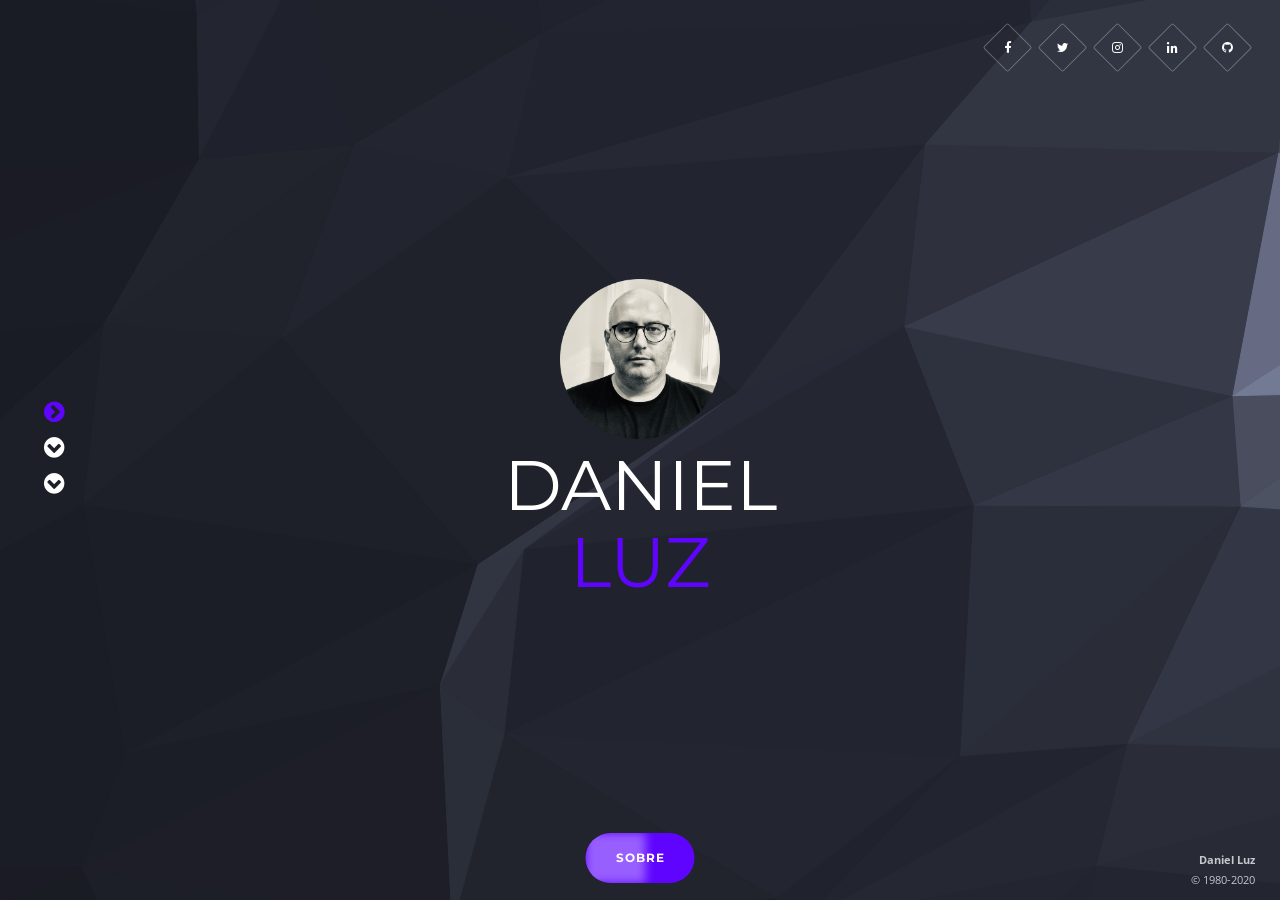
==== index.html @ 8f6e2f28 "initial commit" ====
<!DOCTYPE html>

<!--
* MOON - Absolute Coming Soon Template
* Release Date: June 2017
* Last Update: June 2017
* Author: Madeon08
* Copyright (C) 2017 Madeon08
* This is a premium product available exclusively here : http://themeforest.net/user/Madeon08/portfolio
-->

<html lang="en-us" class="no-js">

	<head>

		<meta charset="utf-8">
        <title>Daniel Luz</title>
        <meta name="description" content="The description should optimally be between 150-160 characters.">
        <meta name="viewport" content="width=device-width, initial-scale=1.0">
        <meta name="author" content="Madeon08">

        <!-- ================= Favicon ================== -->
        <!-- Standard -->
        <link rel="shortcut icon" href="img/favicon.png">
        <!-- Retina iPad Touch Icon-->
        <link rel="apple-touch-icon" sizes="144x144" href="img/favicon-retina-ipad.png">
        <!-- Retina iPhone Touch Icon-->
        <link rel="apple-touch-icon" sizes="114x114" href="img/favicon-retina-iphone.png">
        <!-- Standard iPad Touch Icon--> 
        <link rel="apple-touch-icon" sizes="72x72" href="img/favicon-standard-ipad.png">
        <!-- Standard iPhone Touch Icon--> 
        <link rel="apple-touch-icon" sizes="57x57" href="img/favicon-standard-iphone.png">

        <!-- ============== Resources style ============== -->
        <link rel="stylesheet" href="css/style-electric.css" />

	</head>

	<body>

		<div id="container">
			<div id="output" class="back-fss"></div>
		</div>

		<span class="full-overlay on-canvas"></span>

		<!-- LOADING -->
		<div id="loading">
			<div class="loader">
				<div class="loader__row">
					<div class="loader__arrow up inner inner-6"></div>
					<div class="loader__arrow down inner inner-5"></div>
					<div class="loader__arrow up inner inner-4"></div>
				</div>
				<div class="loader__row">
					<div class="loader__arrow down inner inner-1"></div>
					<div class="loader__arrow up inner inner-2"></div>
					<div class="loader__arrow down inner inner-3"></div>
				</div>
			</div>
			<span>DANIEL LUZ</span>
		</div>

		<!-- START - FULLPAGE -->
		<div id="fullpage">

		    <!-- HOME SECTION -->
		    <div class="section active" id="section0">

		    	<div class="inside-section">

					<div class="inside-content">

						<img src="img/foto.png" class="brand-logo" alt="Foto" />

						<h1 class="cd-headline zoom">
							<span class="cd-words-wrapper">

								<b class="is-visible">
									Daniel<br><span class="highlight">Luz</span>
								</b>

								<b>Desenvolvedor<br/>
									<span class="highlight">Java</span> Full Steck
								</b>

								<b>Design Gráfico <br/>
									<span class="highlight">UX/UI Design</span> 
								</b>

							</span>
						</h1>

						<div class="text">

							<!--  <h2 class="home-h2">New website coming on 1st of June</h2> -->

						</div>

	        		</div>
				</div>

				<a class="ibtn light-btn blink" href="#2">Sobre</a>

		    </div>

		    <!-- ABOUT SECTION -->
		    <div class="section" id="section1">

		        <div class="inside-section">

					<div class="inside-content double-col container">

						<div class="row">

							<div class="col-xs-12 col-md-6 col-lg-5 with-border">

								<h2><span class="number">.sobre</h2>

								<div class="text">

				        			<p class="subtitle">
				        				Sou Desenvolvedor, apaixonado por tecnologia e inovação, também sou designer gráfico e web a mais de 20 anos, atualmente estudo as mais novas tecnologias de desenvolvimento e trabalho em diversos projetos web, utilizando ferramentas e linguagens do mercado, como Java, Spring Boot, Angular, NodeJS, Typescript entre outras...

				        				<br><br>

				        				<!-- <strong>Separated they live in Bookmarksgrove</strong> right at the coast of the Semantics, a large language ocean. -->
				        			</p>

			        			</div>
			        		</div>

			        		<div class="col-xs-12 col-md-6 col-md-push-0 col-lg-6 col-lg-push-1">

								<h2><span class="number">.habilidades</h2>

								<div class="text">

			        				<ul>
										<li><i class="fa fa-check"></i> Desenvolvedor Java Full Steck</li>
										<li><i class="fa fa-check"></i> UX/UI Design</li>
										<li><i class="fa fa-check"></i> Designer Gráfico</li>
									</ul>

			        				
				    			</div>
							</div>
							
				    	</div>
	    			</div>
        		</div>	

        		<a class="ibtn light-btn hidden-xs hidden-sm" href="#3">Contato</a>

			</div>

		    <!-- CONTACT SECTION -->
		    <div class="section" id="section2">

		    	<div class="inside-section">

					<div class="inside-content container">

						<h2><span class="number">.contato</h2>

						<div class="text">

		        			<!-- START - Contact Form -->
			            	<form id="contact-form" name="contact-form" method="POST" data-name="Contact Form">

			                    <div class="row">

			                    	<!-- ! Anti-spam field ! Invisible for users, the major part of bots will write something in this field, then, they will be blocked and no spam in your inbox will come.  -->
			                        <div class="col-xs-12 col-sm-12 col-lg-12 display-none">
			                            <div class="form-group">
			                                <input type="text" id="checking" class="form form-control" placeholder="Deixe este campo vazio" onfocus="this.placeholder = ''" onblur="this.placeholder = 'Deixe este campo vazio'" name="checking" data-name="Checking">
			                            </div>
			                        </div>

			                        <!-- Full name -->
			                        <div class="col-xs-12 col-sm-12 col-lg-12">
			                            <div class="form-group">
			                            	<i class="fa fa-user icon-fields"></i>
			                                <input type="text" id="name" class="form form-control" placeholder="Nome*" onfocus="this.placeholder = ''" onblur="this.placeholder = 'Nome*'" name="name" data-name="Name" required>
			                            </div>
			                        </div>

			                        <!-- E-mail -->
			                        <div class="col-xs-12 col-sm-12 col-lg-12">
			                            <div class="form-group">
			                            	<i class="fa fa-envelope icon-fields"></i>
			                                <input type="email" id="email" class="form form-control" placeholder="Email*" onfocus="this.placeholder = ''" onblur="this.placeholder = 'Email*'" name="email-address" data-name="Email Address" required>
			                            </div>
									</div>
									
									 <!-- Phone -->
									 <div class="col-xs-12 col-sm-12 col-lg-12">
			                            <div class="form-group">
			                            	<i class="fa fa-phone icon-fields"></i>
			                                <input type="tel" id="phone" class="form form-control" placeholder="Telefone*" onfocus="this.placeholder = ''" onblur="this.placeholder = 'Telefone*'" name="phone" data-name="Telefone" required>
			                            </div>
			                        </div>

			                        <!-- Company -->
			                        <div class="col-xs-12 col-sm-12 col-lg-12">
			                            <div class="form-group form-group-select">
			                            	<i class="fa fa-commenting icon-fields"></i>
			                            	<select id="reason" class="form form-control no-selection" name="reason" data-name="reason" onchange="selectedfield()">
			                            	  <option value="placeholder" disabled selected>Assunto...*</option>
											  <option value="Enterprise Sales">Trabalho</option>
											  <option value="Customer Support and Billing">Recrutamento</option>
											  <option value="Recruiting">Informações</option>
											</select>
			                            </div>
			                        </div>

			                        <!-- Message -->
			                        <div class="col-xs-12 col-sm-12 col-lg-12">
			                            <div class="form-group">
			                            	<i class="fa fa-pencil icon-fields"></i>
			                                <textarea id="text-area" class="form textarea form-control" placeholder="Escreva aqui sua mensagem * ..." onfocus="this.placeholder = ''" onblur="this.placeholder = 'Escreva aqui sua mensagem * ...'" name="message" data-name="Text Area" required></textarea>
			                            </div>
			                            <span class="sub-text">* preenchimento obrigatório</span>
			                        </div>

			                        
			                    </div>

			                    <!-- Form submission -->
			                    <button type="submit" id="valid-form" class="btn btn-color">Enviar Mensagem</button>

			                </form>
			                <!-- END - Contact Form -->
		                </div>
	        		</div>
				</div>

				<a class="ibtn light-btn back-home hidden-xs hidden-sm" href="#1"><i class="fa fa-home"></i></a>
			</div>
		</div>
		<!-- END - FULLPAGE -->

		<!-- START - Answer for the contact form is displayed in the next div, do not remove it. -->       
        <div id="block-answer" class="">

            <div id="answer"></div>

        </div>
        <!-- END - Answer... -->

		<!-- Answer for the newsletter form is displayed in the next div, do not remove it. -->
		<div class="block-message">

			<div class="message">

				<p class="notify-valid"></p>

			</div>

		</div>

		<!-- Social Media -->
		<div class="social-nav">
			<ul>
				<li>
					<a href="https://www.facebook.com/danielsluz" target="_blank"><i class="fa fa-facebook"></i></a>
				</li>

				<li>
					<a href="https://twitter.com/danielsluz" target="_blank"><i class="fa fa-twitter"></i></a>
				</li>

				<li>
					<a href="https://www.instagram.com/danisluz/" target="_blank"><i class="fa fa-instagram"></i></a>
				</li>

				<li>
					<a href="https://www.linkedin.com/in/danisluz/" target="_blank"><i class="fa fa-linkedin"></i></a>
				</li>

				<li>
					<a href="https://github.com/danisluz" target="_blank"><i class="fa fa-github"></i></a>
				</li>
			</ul>
		</div>

		<div class="copyright">
			<p>
				<strong>Daniel Luz</strong><br>
				© 1980-2020
			</p>
		</div>

		<!-- * Libraries jQuery, Easing and Bootstrap - Be careful to not remove them * -->
		<script src="js/jquery.min.js"></script>
		<script src="js/jquery.easings.min.js"></script>
		<script src="js/bootstrap.min.js"></script>

		<!-- Fullpage plugin -->
		<script src="js/jquery.fullpage.js"></script>

	    <!-- Contact form plugin -->
	    <script src="js/contact-me.js"></script>

		<!-- Newsletter plugin -->
		<script src="js/notifyMe.js"></script>

		<!-- Flat Surface Shader colors -->
		<script>
		    var ambient_value = '#1F222E'; // ambient color
		    var diffuse_value = '#2B2D35'; // diffuse color
		</script> 

		<!-- Flat Surface Shader effect -->
		<script src="js/fss.js"></script> 
		<script src="js/custom-fss.js"></script>

		<!-- Text rotator plugin -->
		<script src="js/animated-headlines.js"></script>

		<!-- Main JS File -->
		<script src="js/main.js"></script>

	</body>
</html>
---- css/style-electric.css ----
/*
* MOON - Absolute Coming Soon Template
* Release Date: June 2017
* Last Update: June 2017
* Author: Madeon08
* Copyright (C) 2017 Madeon08
* This is a premium product available exclusively here : http://themeforest.net/user/Madeon08/portfolio
*/
/*  TABLE OF CONTENTS
    ---------------------------
    *. @Import (SASS) & Reset
    .. Loading
    .. Generic styles
    .. Text rotator
    .. Slideshow
    .. Fullpage core
    .. Navigation
    .. Newsletter
    .. Main content
    .. Contact form
    .. Accessories
    .. Variants
    .. Media Queries
*/
/* ------------------------------------- */
/* *. @Import (SASS) & Reset ........... */
/* ------------------------------------- */
/*
* MOON - Absolute Coming Soon Template
* Release Date: June 2017
* Last Update: June 2017
* Author: Madeon08
* Copyright (C) 2017 Madeon08
* This is a premium product available exclusively here : http://themeforest.net/user/Madeon08/portfolio
*/
/*
* MOON - Absolute Coming Soon Template
* Release Date: June 2017
* Last Update: June 2017
* Author: Madeon08
* Copyright (C) 2017 Madeon08
* This is a premium product available exclusively here : http://themeforest.net/user/Madeon08/portfolio
*/
/* custom CSS files */
@import url(font-awesome.min.css);
@import url(ionicons.min.css);
@import url(bootstrap.min.css);
@import url(animate.css);
@import url(jquery.fullpage.css);
@import url(vegas.css);
/* Google Fonts */
@import url("http://fonts.googleapis.com/css?family=Montserrat:400,700|Lora:400,400i,700,700i|Open+Sans:400,600,700");
/*
* http://meyerweb.com/eric/tools/css/reset/ 
* v2.0 | 20110126
* License: none (public domain)
*/
html,
body,
div,
span,
applet,
object,
iframe,
h1,
h2,
h3,
h4,
h5,
h6,
p,
blockquote,
pre,
a,
abbr,
acronym,
address,
big,
cite,
code,
del,
dfn,
em,
img,
ins,
kbd,
q,
s,
samp,
small,
strike,
strong,
sub,
sup,
tt,
var,
b,
u,
i,
center,
dl,
dt,
dd,
ol,
ul,
li,
fieldset,
form,
label,
legend,
table,
caption,
tbody,
tfoot,
thead,
tr,
th,
td,
article,
aside,
canvas,
details,
embed,
figure,
figcaption,
footer,
header,
hgroup,
menu,
nav,
output,
ruby,
section,
summary,
time,
mark,
audio,
video {
  font: inherit;
  font-size: 100%;
  margin: 0;
  padding: 0;
  vertical-align: baseline;
  border: 0; }

/* HTML5 display-role reset for older browsers */
article,
aside,
details,
figcaption,
figure,
footer,
header,
hgroup,
menu,
nav,
section,
main {
  display: block; }

body {
  line-height: 1; }

ol,
ul {
  list-style: none; }

blockquote,
q {
  quotes: none; }

blockquote:before,
blockquote:after,
q:before,
q:after {
  content: '';
  content: none; }

table {
  border-spacing: 0;
  border-collapse: collapse; }

/* ------------------------------------- */
/* Loading ............................. */
/* ------------------------------------- */
#loading {
  background-color: #191c27;
  position: fixed;
  top: 0;
  left: 0;
  z-index: 99999;
  display: flex;
  justify-content: center;
  align-items: center;
  height: 100vh;
  width: 100vw;
  margin: 0;
  transition: all 1.2s ease-in-out; }
  #loading.loaded {
    transform: scale(200);
    opacity: 0; }
  #loading .loader {
    display: flex;
    flex-direction: column;
    align-items: center; }
    #loading .loader .loader__row {
      display: flex; }
      #loading .loader .loader__row .loader__arrow {
        width: 0;
        height: 0;
        border-radius: 1px;
        margin: 6px;
        transform: rotate(45deg);
        border: 5px solid #5f05ff;
        animation: wink 0.5s infinite; }
        #loading .loader .loader__row .loader__arrow.inner-1 {
          animation-delay: -0.0833333333s; }
        #loading .loader .loader__row .loader__arrow.inner-2 {
          animation-delay: -0.1666666667s; }
        #loading .loader .loader__row .loader__arrow.inner-3 {
          animation-delay: -0.25s; }
        #loading .loader .loader__row .loader__arrow.inner-4 {
          animation-delay: -0.3333333333s; }
        #loading .loader .loader__row .loader__arrow.inner-5 {
          animation-delay: -0.4166666667s; }
        #loading .loader .loader__row .loader__arrow.inner-6 {
          animation-delay: -0.5s; }
  #loading span {
    position: absolute;
    top: calc(50% + 30px);
    width: 100%;
    text-align: center;
    left: 0;
    color: #FFFFFF;
    font-weight: 700;
    text-transform: none; }

@keyframes wink {
  0% {
    opacity: 0.1; }
  30% {
    opacity: 1; }
  100% {
    opacity: 0.1; } }

/* ------------------------------------- */
/* Generic styles ...................... */
/* ------------------------------------- */
html {
  font-size: 62.5%; }

body {
  font-family: "Open Sans", "Helvetica Neue", "Lucida Grande", Arial, Verdana, sans-serif;
  font-size: 1.4rem;
  font-weight: normal;
  font-weight: 400;
  font-style: normal;
  line-height: 1.8;
  position: absolute;
  height: 100%;
  letter-spacing: 0;
  color: #FFFFFF;
  background: #191c27;
  transition: all 0.6s ease;
  -webkit-font-smoothing: antialiased;
  -moz-osx-font-smoothing: grayscale; }

body,
html {
  overflow: hidden;
  width: 100%;
  margin: 0;
  padding: 0;
  -webkit-tap-highlight-color: transparent; }

a {
  cursor: pointer;
  text-decoration: none;
  color: #FFFFFF;
  transition: all 0.3s ease-in-out; }
  a:hover {
    text-decoration: none !important;
    color: #5400eb;
    outline: none !important; }
  a:active, a:focus {
    text-decoration: none !important;
    color: #FFFFFF;
    outline: none !important; }

button {
  cursor: pointer;
  transition: all 0.3s ease-in-out; }
  button:hover, button:active, button:focus {
    text-decoration: none !important;
    color: #FFFFFF;
    outline: none !important; }

strong,
b {
  font-weight: 700; }

em,
i {
  font-style: italic; }

p {
  font-size: 1.5rem;
  font-weight: 400;
  line-height: 1.8;
  margin: 0;
  color: #FFFFFF; }

img {
  transition: all 0.2s ease-in-out; }

h1,
h2,
h3,
h4,
h5,
h6 {
  font-family: Montserrat, "Helvetica Neue", "Lucida Grande", Arial, Verdana, sans-serif;
  font-weight: 400;
  line-height: 1;
  margin: 0 0 1.5rem 0;
  color: #FFFFFF; }
  h1 a,
  h2 a,
  h3 a,
  h4 a,
  h5 a,
  h6 a {
    text-decoration: none;
    color: inherit; }
  h1 small,
  h2 small,
  h3 small,
  h4 small,
  h5 small,
  h6 small {
    font-family: Lora, "Helvetica Neue", "Lucida Grande", Arial, Verdana, sans-serif;
    font-size: 1.6rem;
    font-style: italic;
    display: block;
    margin-top: .8rem;
    color: rgba(255, 255, 255, 0.7); }

h1 {
  font-size: 8rem;
  font-weight: 400;
  text-transform: uppercase;
  color: #FFFFFF;
  line-height: 1.1; }

h2 {
  font-size: 7rem;
  font-weight: 700; }
  h2.home-h2 {
    font-family: Lora, "Helvetica Neue", "Lucida Grande", Arial, Verdana, sans-serif;
    font-size: 2rem;
    font-style: italic;
    display: block;
    margin-top: .8rem;
    color: rgba(255, 255, 255, 0.85); }
  h2 .number {
    color: #5f05ff; }

h3 {
  font-size: 2.3rem; }

h4 {
  font-size: 1.8rem; }

h5 {
  font-size: 1.6rem; }

h6 {
  font-size: 1.2rem; }

a, button, input, select, textarea {
  outline: 0 none; }

sub {
  font-size: .8em;
  position: relative;
  top: .5em; }

sup {
  font-size: .8em;
  position: relative;
  top: -.5em; }

.clear {
  clear: both; }

.display-none {
  display: none !important; }

.align-left {
  text-align: left; }

.align-center {
  text-align: center; }

.align-right {
  text-align: right; }

.no-margin-bottom {
  margin-bottom: 0; }

.opacity-0 {
  visibility: hidden !important;
  opacity: 0 !important; }

.opacity-03 {
  opacity: .3 !important; }

.opacity-1 {
  visibility: visible !important;
  opacity: 1 !important; }

.index-999 {
  z-index: -999 !important; }

.ibtn {
  font-family: Montserrat, "Helvetica Neue", "Lucida Grande", Arial, Verdana, sans-serif;
  font-size: 1.2rem;
  font-weight: 700;
  line-height: 48px;
  display: inline-block;
  float: left;
  height: 5rem;
  line-height: 5rem;
  margin-top: 2.5rem;
  margin-right: 1rem;
  padding: 0 3rem;
  text-align: center;
  letter-spacing: .1rem;
  text-transform: uppercase; }
  .ibtn.light-btn {
    position: absolute;
    bottom: 0;
    left: 50%;
    bottom: 17px;
    margin-left: 0;
    color: white;
    border: none;
    background: #5f05ff;
    border-radius: 35px;
    overflow: hidden;
    transform: translateX(-50%);
    transition: all 0.3s cubic-bezier(0.77, 0, 0.175, 1); }
    .ibtn.light-btn i {
      font-size: 2rem; }
    .ibtn.light-btn:after {
      position: absolute;
      z-index: -1;
      top: 0;
      left: 0;
      width: 100%;
      height: 100%;
      content: '';
      background: #FFFFFF;
      transition: all 0.3s cubic-bezier(0.77, 0, 0.175, 1);
      transform: scale(0);
      border-radius: 35px; }
    .ibtn.light-btn:hover {
      color: #191c27;
      background: transparent; }
      .ibtn.light-btn:hover:after {
        left: 0;
        transform: scale(1);
        border-radius: 35px; }
    .ibtn.light-btn.blink:before {
      position: absolute;
      left: 0;
      top: 0;
      display: block;
      width: 60px;
      height: 100%;
      background: rgba(255, 255, 255, 0.6);
      filter: blur(5px);
      animation: shine 3s infinite linear;
      content: '';
      opacity: .6; }
  .ibtn.back-home {
    background: rgba(25, 28, 39, 0.3); }

@keyframes shine {
  0% {
    transform: translateX(-100px) skewX(-15deg); }
  10%, 100% {
    transform: translateX(300px) skewX(-15deg); } }

/* ------------------------------------- */
/* Text rotator ........................ */
/* ------------------------------------- */
.cd-words-wrapper {
  display: inline-block;
  position: relative;
  text-align: center;
  width: 100% !important; }
  .cd-words-wrapper b {
    display: inline-block;
    position: absolute;
    white-space: nowrap;
    left: 0;
    top: 0; }
    .cd-words-wrapper b.is-visible {
      position: relative; }
  .no-js .cd-words-wrapper b {
    opacity: 0; }
    .no-js .cd-words-wrapper b.is-visible {
      opacity: 1; }

.cd-headline.zoom .cd-words-wrapper {
  perspective: 300px; }
  .cd-headline.zoom .cd-words-wrapper span.highlight {
    color: #5f05ff; }

.cd-headline.zoom b {
  opacity: 0;
  font-weight: 400; }
  .cd-headline.zoom b.is-visible {
    opacity: 1;
    animation: zoom-in .8s; }
  .cd-headline.zoom b.is-hidden {
    position: absolute;
    left: 50%;
    transform: translateX(-50%);
    animation: zoom-out .8s; }

@keyframes zoom-in {
  0% {
    opacity: 0;
    transform: translateZ(100px); }
  100% {
    opacity: 1;
    transform: translateZ(0); } }

@keyframes zoom-out {
  0% {
    opacity: 1;
    transform: translateZ(0) translateX(-50%); }
  100% {
    opacity: 0;
    transform: translateZ(-100px) translateX(-50%); } }

/* ------------------------------------- */
/* Slideshow ........................... */
/* ------------------------------------- */
#slideshow, #image {
  position: fixed !important;
  top: 0;
  left: 0;
  width: 100%;
  height: 100vh !important;
  overflow: hidden; }

.vegas-overlay {
  opacity: .5;
  background: transparent url(overlays/05.png) center center repeat; }

/* ------------------------------------- */
/* FULLPAGE CORE ....................... */
/* ------------------------------------- */
#fullpage {
  left: 0;
  width: 100vw;
  transition: all 0.7s cubic-bezier(0.215, 0.61, 0.355, 1); }

.full-overlay {
  position: absolute;
  top: 0;
  left: 0;
  z-index: 0;
  width: 100%;
  height: 100%;
  background: rgba(0, 0, 0, 0.4);
  transition: all 0.6s cubic-bezier(0.215, 0.61, 0.355, 1); }
  .full-overlay.on-canvas {
    background: rgba(0, 0, 0, 0.2); }
  .full-overlay.darky {
    background: rgba(0, 0, 0, 0.8); }
    .full-overlay.darky.on-canvas {
      background: rgba(0, 0, 0, 0.6); }

.fp-section {
  top: 0;
  bottom: 0;
  right: 0;
  position: absolute;
  left: 0;
  visibility: hidden;
  height: 0;
  opacity: 0;
  transition: all 0.6s cubic-bezier(0.215, 0.61, 0.355, 1); }
  .fp-section .inside-content {
    transform: translateY(0) scale(0.8);
    transition: all 0.6s cubic-bezier(0.215, 0.61, 0.355, 1);
    opacity: 0; }
  .fp-section.active {
    visibility: visible;
    opacity: 1; }
    .fp-section.active .inside-content {
      opacity: 1;
      transform: translateY(0) scale(1); }
  .fp-section.color-1 {
    background: #263248 !important; }
  .fp-section.color-2 {
    background: #EFC94C !important; }
  .fp-section.color-3 {
    background: #DF5A49 !important; }

.inside-section {
  position: relative;
  display: table;
  width: 100%;
  height: calc(100% - 200px);
  border-radius: 0;
  background: transparent;
  display: flex;
  justify-content: center;
  align-items: center; }

/* ------------------------------------- */
/* NAVIGATION .......................... */
/* ------------------------------------- */
#fp-nav {
  top: 50vh;
  left: 0 !important;
  width: 200px;
  margin-top: 0 !important;
  transform: translateY(-50%);
  transition: all 0.8s ease; }
  #fp-nav ul li {
    width: 100%;
    height: 24px;
    margin: 12px 0;
    transition: all 0.4s ease; }
    #fp-nav ul li .fp-tooltip {
      font-family: Montserrat, "Helvetica Neue", "Lucida Grande", Arial, Verdana, sans-serif;
      font-weight: 400;
      z-index: 10;
      top: -10px;
      right: auto;
      left: 75px;
      overflow: visible;
      text-transform: uppercase;
      color: #FFFFFF;
      transition: all 0.4s ease; }
    #fp-nav ul li a {
      line-height: 1; }
      #fp-nav ul li a span {
        top: 0;
        left: 0;
        left: 45px;
        width: 24px;
        height: 24px;
        margin: 0;
        background: transparent;
        text-align: center;
        line-height: 24px;
        border-radius: 50%;
        transition: all 0.4s ease; }
        #fp-nav ul li a span:after {
          position: absolute;
          top: -3px;
          left: -3px;
          content: '';
          width: 24px;
          height: 24px;
          border-radius: 50%;
          font-size: 24px;
          line-height: 24px;
          z-index: -100;
          margin: 0;
          font-family: 'FontAwesome';
          content: '\f13a';
          color: #FFFFFF;
          transition: all 0.4s ease;
          transform-origin: center; }
      #fp-nav ul li a.active span {
        left: 45px;
        width: 24px;
        height: 24px;
        margin: 0; }
        #fp-nav ul li a.active span:after {
          opacity: 1;
          transform: rotateZ(-90deg);
          color: #5f05ff; }
      #fp-nav ul li a.active .fp-tooltip {
        animation: fade-tooltip 1.2s 0.4s ease;
        animation-iteration-count: 1; }
    #fp-nav ul li:hover a span,
    #fp-nav ul li:hover a.active span {
      left: 45px;
      width: 24px;
      height: 24px;
      margin: 0;
      -webkit-border-radius: 100%;
      -moz-border-radius: 100%;
      -ms-border-radius: 100%;
      border-radius: 100%; }
    #fp-nav ul li:hover a span:after {
      opacity: 1;
      transform: rotateZ(-90deg);
      color: #5f05ff; }
    #fp-nav ul li:hover .fp-tooltip {
      top: 2px;
      opacity: 1;
      color: #FFFFFF; }

@keyframes fade-tooltip {
  0% {
    opacity: 0; }
  20% {
    top: 2px;
    opacity: 1; }
  80% {
    top: 2px;
    opacity: 1; }
  100% {
    top: 10px;
    opacity: 0; } }

/* ------------------------------------- */
/* Newsletter .......................... */
/* ------------------------------------- */
#subscribe p {
  font-weight: 400; }

#subscribe #notifyMe {
  margin: 0;
  margin-top: 2em; }
  #subscribe #notifyMe ::placeholder {
    font-weight: 400;
    color: rgba(25, 28, 39, 0.6) !important; }
  #subscribe #notifyMe .form-group {
    position: relative; }
    #subscribe #notifyMe .form-group .form-control {
      font-weight: 700;
      max-width: 27rem;
      float: left;
      height: 50px;
      margin: 0 0 2rem 0;
      padding: 0 1em;
      text-align: left;
      color: #191c27;
      border: none;
      border-right: none;
      outline: medium none;
      background: #FFFFFF;
      box-shadow: none;
      border-radius: 35px;
      transition: all 0.3s cubic-bezier(0.77, 0, 0.175, 1); }
      #subscribe #notifyMe .form-group .form-control:hover, #subscribe #notifyMe .form-group .form-control:focus {
        box-shadow: none; }
    #subscribe #notifyMe .form-group button.submit {
      font-family: Montserrat, "Helvetica Neue", "Lucida Grande", Arial, Verdana, sans-serif;
      font-size: 1.2rem;
      font-weight: 700;
      line-height: 48px;
      display: block;
      height: 50px;
      margin: 0 0 0 1rem;
      padding: 0 3rem;
      text-align: center;
      letter-spacing: .1rem;
      text-transform: uppercase;
      color: #FFFFFF;
      border: none;
      border-left: none;
      background: #5f05ff;
      width: auto;
      float: left;
      position: relative;
      overflow: hidden;
      border-radius: 35px; }
      #subscribe #notifyMe .form-group button.submit:after {
        position: absolute;
        z-index: -1;
        top: 0;
        left: 0;
        width: 100%;
        height: 100%;
        content: '';
        background: #FFFFFF;
        transition: all 0.3s cubic-bezier(0.77, 0, 0.175, 1);
        transform: scale(0);
        border-radius: 35px; }
      #subscribe #notifyMe .form-group button.submit:hover {
        color: #191c27;
        border-color: rgba(255, 255, 255, 0.8);
        background: transparent; }
        #subscribe #notifyMe .form-group button.submit:hover:after {
          left: 0;
          transform: scale(1);
          border-radius: 35px; }

.block-message {
  position: fixed;
  z-index: 200;
  top: 2rem;
  display: table;
  right: -50vw;
  width: auto;
  height: auto;
  padding: 15px;
  background: transparent;
  border-radius: 5px;
  transition: all 0.6s cubic-bezier(0.77, 0, 0.175, 1);
  min-height: 9rem;
  opacity: 0; }
  .block-message .message {
    vertical-align: middle;
    display: table-cell;
    padding-left: 7rem; }
  .block-message.show-block-error {
    right: 2rem;
    background: #f06;
    opacity: 1; }
  .block-message.show-block-valid {
    right: 2rem;
    background: #00c8aa;
    opacity: 1; }

p.notify-valid {
  font-size: 16px;
  font-weight: 600;
  letter-spacing: 0;
  text-transform: none;
  color: #FFFFFF; }
  p.notify-valid span {
    font-size: 30px;
    position: absolute;
    color: rgba(25, 28, 39, 0.2);
    left: 0;
    top: 2rem;
    display: block;
    height: calc(100% - 4rem);
    padding: 0 2rem;
    line-height: 1.5;
    border-right: 2px solid rgba(25, 28, 39, 0.1); }
    p.notify-valid span.validation {
      color: #00c8aa; }

.spam-news {
  font-size: 1.1rem;
  position: absolute;
  z-index: 200;
  bottom: -2rem;
  left: 0;
  width: 100%;
  text-align: left;
  color: rgba(255, 255, 255, 0.7); }

/* ------------------------------------- */
/* MAIN CONTENT ........................ */
/* ------------------------------------- */
.brand-logo {
  position: relative;
  max-width: 16rem; }

.inside-content {
  position: relative;
  z-index: 10;
  left: 0;
  visibility: visible;
  padding: 0 100px;
  text-align: center; }
  .inside-content.double-col {
    text-align: left; }
  .inside-content .text {
    max-width: 60rem;
    margin: 2rem auto;
    position: relative; }
    .inside-content .text li {
      font-weight: 700; }
      .inside-content .text li .fa {
        color: #5f05ff; }

/* ------------------------------------- */
/* CONTACT FORM ........................ */
/* ------------------------------------- */
#contact-form {
  margin: 3rem auto 0;
  max-width: 500px; }
  #contact-form ::placeholder {
    font-family: Lora, "Helvetica Neue", "Lucida Grande", Arial, Verdana, sans-serif;
    font-weight: 400;
    color: rgba(255, 255, 255, 0.7) !important; }
  #contact-form .form-group:hover .icon-fields {
    color: #5f05ff; }
  #contact-form .icon-fields {
    position: absolute;
    top: 12px;
    left: 25px;
    color: rgba(255, 255, 255, 0.15);
    transition: all 0.3s cubic-bezier(0.785, 0.135, 0.15, 0.86); }
    #contact-form .icon-fields.active {
      color: #5f05ff; }
  #contact-form .form-group {
    padding-left: 35px;
    border-bottom: 1px solid rgba(255, 255, 255, 0.15); }
    #contact-form .form-group.form-group-select:after, #contact-form .form-group.form-group-select:before {
      border: solid transparent;
      border-width: .3em;
      content: "";
      position: absolute;
      right: 2.5rem;
      top: 20%;
      z-index: 1; }
    #contact-form .form-group.form-group-select:before {
      border-top-color: #FFFFFF;
      margin-top: .7rem; }
    #contact-form .form-group.form-group-select:after {
      border-bottom-color: #FFFFFF;
      margin-top: -.6em; }
  #contact-form .form-control {
    font-weight: 700;
    width: 100%;
    height: 40px;
    padding: 6px 8px 6px 0;
    text-align: left;
    color: white;
    border: none;
    outline: medium none;
    background: transparent;
    box-shadow: none;
    transition: all 0.3s cubic-bezier(0.77, 0, 0.175, 1);
    border-radius: 0; }
    #contact-form .form-control:hover, #contact-form .form-control:focus {
      box-shadow: none; }
  #contact-form select.form-control {
    font-weight: 700;
    color: rgba(255, 255, 255, 0.8);
    -moz-appearance: window;
    -webkit-appearance: none; }
    #contact-form select.form-control.no-selection {
      font-family: Lora, "Helvetica Neue", "Lucida Grande", Arial, Verdana, sans-serif;
      font-weight: 400;
      color: rgba(255, 255, 255, 0.7) !important; }
  #contact-form textarea.form-control {
    line-height: 2;
    min-height: 150px; }
  #contact-form span.sub-text {
    font-size: 1rem;
    position: absolute;
    right: 1rem;
    bottom: -1rem;
    color: rgba(255, 255, 255, 0.7); }
  #contact-form #ios {
    position: absolute;
    visibility: hidden; }
  #contact-form .button {
    position: relative;
    top: 0;
    display: block;
    float: left;
    width: 70px;
    height: 34px;
    margin: 1rem 0 1rem;
    cursor: pointer;
    background: #FFFFFF;
    will-change: background; }
    #contact-form .button.ios {
      position: relative;
      border-radius: 100px;
      transition: background, 0.25s cubic-bezier(0.77, 0, 0.175, 1); }
      #contact-form .button.ios:before {
        position: absolute;
        top: 0;
        left: 0;
        display: block;
        width: 100%;
        height: 100%;
        content: '';
        background-color: #FFFFFF;
        box-shadow: inset 0 10px 30px rgba(25, 28, 39, 0.2);
        border-radius: 100px;
        transition: background, 0.25s cubic-bezier(0.77, 0, 0.175, 1);
        will-change: transform;
        will-change: background; }
      #contact-form .button.ios:after {
        position: absolute;
        top: 2px;
        left: 2px;
        display: block;
        width: 30px;
        height: 30px;
        content: '';
        background-color: #FFFFFF;
        box-shadow: 0 10px 30px rgba(0, 0, 0, 0.1);
        border-radius: 100px;
        transition: background, 0.25s cubic-bezier(0.77, 0, 0.175, 1); }
  #contact-form input[type=checkbox]:checked + label.ios {
    background-color: #40E699;
    transition: 0s background, 0s cubic-bezier(0.77, 0, 0.175, 1); }
    #contact-form input[type=checkbox]:checked + label.ios:after {
      transform: translateX(35px); }
    #contact-form input[type=checkbox]:checked + label.ios:active:after {
      transform: translateX(10px); }
    #contact-form input[type=checkbox]:checked + label.ios:before {
      transform: translateX(10px) scale(0.1); }
  #contact-form label.check-news {
    font-family: Lora, "Helvetica Neue", "Lucida Grande", Arial, Verdana, sans-serif;
    font-size: 1.4rem;
    font-style: italic;
    display: block;
    float: left;
    margin-top: 1.3rem;
    margin-left: .6rem;
    color: rgba(255, 255, 255, 0.8); }
  #contact-form button#valid-form {
    font-family: Montserrat, "Helvetica Neue", "Lucida Grande", Arial, Verdana, sans-serif;
    font-size: 1.2rem;
    font-weight: 700;
    line-height: 48px;
    display: inline-block;
    height: 50px;
    margin-top: 2rem;
    padding: 0 3rem;
    letter-spacing: .1rem;
    text-transform: uppercase;
    color: #FFFFFF;
    border: none;
    background: #5f05ff;
    position: relative;
    overflow: hidden;
    border-radius: 35px; }
    #contact-form button#valid-form:after {
      position: absolute;
      z-index: -1;
      top: 0;
      left: 0;
      width: 100%;
      height: 100%;
      content: '';
      background: #FFFFFF;
      transition: all 0.3s cubic-bezier(0.77, 0, 0.175, 1);
      transform: scale(0);
      border-radius: 35px; }
    #contact-form button#valid-form:hover {
      color: #191c27;
      background: transparent; }
      #contact-form button#valid-form:hover:after {
        left: 0;
        transform: scale(1);
        border-radius: 35px; }

#block-answer {
  position: fixed;
  z-index: 200;
  top: 2rem;
  display: table;
  right: -50vw;
  width: auto;
  height: auto;
  padding: 15px;
  background: transparent;
  border-radius: 5px;
  transition: all 0.6s cubic-bezier(0.77, 0, 0.175, 1);
  min-height: 9rem;
  opacity: 0; }
  #block-answer #answer, #block-answer .error-message, #block-answer .success-message {
    vertical-align: middle;
    display: table-cell;
    padding-left: 7rem; }
  #block-answer.show-block-error {
    right: 2rem;
    background: #f06;
    opacity: 1; }
  #block-answer.show-block-valid {
    right: 2rem;
    background: #00c8aa;
    opacity: 1; }

/* ------------------------------------- */
/* ACCESSORIES ......................... */
/* ------------------------------------- */
.social-nav {
  z-index: 100;
  display: inline-block;
  margin-top: 30px;
  opacity: 1;
  position: absolute;
  top: 0;
  right: 25px; }
  .social-nav ul {
    margin: 0;
    padding: 0; }
    .social-nav ul li {
      position: relative;
      display: block;
      float: left;
      margin: 0 5px 0;
      text-align: center;
      transition: all 0.3s cubic-bezier(0, 0, 0.58, 1); }
      .social-nav ul li a {
        font-size: .9em;
        line-height: 35px !important;
        position: relative;
        display: inline-block;
        width: 35px;
        height: 35px;
        margin: 0 5px;
        text-align: center;
        color: #FFFFFF;
        transition: all 0.3s cubic-bezier(0, 0, 0.58, 1);
        -webkit-backface-visibility: hidden; }
        .social-nav ul li a:before {
          font-size: 1.5em;
          position: absolute;
          top: 0;
          left: 0;
          display: inline-block;
          width: 100%;
          height: 100%;
          content: '';
          border: 1px solid rgba(255, 255, 255, 0.3);
          background: transparent;
          border-radius: 2px;
          transition: all 0.4s cubic-bezier(0.77, 0, 0.175, 1);
          transform: rotate(45deg); }
        .social-nav ul li a:hover {
          color: #FFFFFF; }
          .social-nav ul li a:hover:before {
            border: 1px solid #5f05ff;
            background: #5f05ff;
            transform: rotate(135deg); }
        .social-nav ul li a i {
          position: relative;
          top: 0;
          left: 0; }

.copyright {
  position: absolute;
  z-index: 60;
  right: 25px;
  bottom: 1rem;
  text-align: right; }
  .copyright p {
    font-size: 1.1rem;
    color: #c6c9ce; }
    .copyright p a {
      color: #FFFFFF; }
      .copyright p a:hover {
        color: #6f1fff; }

/* ------------------------------------- */
/* CANVAS .............................. */
/* ------------------------------------- */
#bg {
  position: fixed;
  top: 0;
  left: 0;
  width: 100%;
  height: 100%;
  z-index: -1; }
  #bg canvas {
    position: absolute;
    top: 0;
    left: 0;
    width: 100%;
    height: 100%; }

/* ------------------------------------- */
/* VARIANT STAR WARS ................... */
/* ------------------------------------- */
#starfield {
  position: fixed !important; }

/* ------------------------------------- */
/* VARIANT CONSTELLATION ............... */
/* ------------------------------------- */
#constellationel {
  z-index: -1;
  left: 0;
  top: 0;
  position: fixed; }

#constellation {
  position: fixed;
  z-index: -2;
  top: 0;
  left: 0;
  width: 100%;
  height: 100%;
  background: url("../img/constellation.jpg") center center;
  background-size: cover; }

/* ------------------------------------- */
/* VARIANT FLAT SURFACE SHADER ......... */
/* ------------------------------------- */
#fss-part {
  background: transparent !important; }

#container {
  height: 100%;
  position: absolute;
  width: 100%;
  left: 0;
  top: 0; }

.back-fss {
  height: 100%;
  position: absolute;
  width: 100%; }

/* ------------------------------------- */
/* VARIANT YOUTUBE ..................... */
/* ------------------------------------- */
.mbYTP_wrapper {
  width: 100vw !important;
  min-width: 0 !important;
  left: 0 !important; }

#player-nav {
  position: fixed;
  left: 20px;
  bottom: 17px;
  text-align: center; }
  #player-nav li {
    display: inline-block;
    background: rgba(25, 28, 39, 0.4);
    height: 40px;
    width: 40px;
    line-height: 40px;
    border-radius: 3px;
    transition: all 0.4s cubic-bezier(0.77, 0, 0.175, 1); }
    #player-nav li:hover {
      background: rgba(95, 5, 255, 0.8); }
      #player-nav li:hover a {
        color: #FFFFFF; }
    #player-nav li a {
      display: block;
      width: 100%;
      height: 100%;
      font-size: 15px;
      color: rgba(255, 255, 255, 0.5); }

/* ------------------------------------- */
/* VARIANT GRADIENT .................... */
/* ------------------------------------- */
#gradient {
  width: 100%;
  height: 100%;
  opacity: 0.8;
  padding: 0px;
  margin: 0px;
  z-index: -1;
  position: fixed;
  top: 0;
  left: 0; }

/* ------------------------------------- */
/* VARIANT MOZAIC ...................... */
/* ------------------------------------- */
#dotty {
  position: fixed;
  top: 0;
  left: 0;
  z-index: -1; }

/* ------------------------------------- */
/* Media Queries ....................... */
/* ------------------------------------- */
/* Large Devices, Wide Screens @media only screen and (max-width: 1600px) */
@media only screen and (max-width: 1600px) {
  /* EMPTY */ }

/* Notebook devices @media only screen and (max-width: 1280px) */
@media only screen and (max-width: 1280px) {
  h1 {
    font-size: 7rem; }
  h2 {
    font-size: 5rem; }
  #subscribe #notifyMe .form-group .form-control {
    float: none;
    margin-bottom: 1.5rem; }
  #subscribe #notifyMe .form-group button.submit {
    float: none;
    margin-left: 0; }
  .spam-news {
    bottom: -3rem; } }

/* Medium Devices, Desktops @media only screen and (max-width: 991px) */
@media only screen and (max-width: 991px) {
  h1 {
    font-size: 6rem; }
  .fp-section {
    min-height: 100vh !important;
    border-bottom: 1px solid rgba(255, 255, 255, 0.2); }
  .fp-section {
    position: relative;
    opacity: 1 !important;
    top: auto;
    visibility: visible !important; }
    .fp-section .inside-content {
      transform: scale(1) translateY(0) !important;
      opacity: 1 !important; }
    .fp-section:not(#section0) {
      min-height: 0 !important;
      height: auto !important;
      background: #191c27; }
      .fp-section:not(#section0) .fp-tableCell {
        height: auto !important;
        padding-top: 10rem;
        padding-bottom: 10rem;
        display: inherit;
        vertical-align: inherit; }
      .fp-section:not(#section0) .inside-content {
        text-align: left; }
  #contact-form {
    margin: 3rem 0 0; }
  #slideshow, #image {
    position: absolute !important; }
  .full-overlay {
    max-height: 50%; }
  #fp-nav {
    position: fixed; }
  .block-message, #block-answer {
    position: fixed;
    right: -100vw; }
  .spam-news {
    position: relative;
    bottom: auto; }
  #player-nav {
    position: absolute; } }

/* Small Devices, Tablets @media only screen and (max-width: 768px) */
@media only screen and (max-width: 768px) {
  .inside-content {
    padding: 0 5rem; }
    .inside-content .text {
      margin: 2rem 0 4rem; }
  #fp-nav {
    display: none; }
  .fp-section:not(#section0) .inside-content {
    width: 100%; }
  #fp-nav {
    position: fixed;
    top: 3rem;
    transform: translateY(0); }
  .cd-headline.zoom b {
    white-space: inherit; }
  @keyframes zoom-out {
    0% {
      display: none; } } }

/* Extra Small Devices, Phones @media only screen and (max-width: 480px) */
@media only screen and (max-width: 480px) {
  h1 {
    font-size: 4rem;
    margin-top: 1rem; }
  h2 {
    font-size: 4rem; }
    h2.home-h2 {
      font-size: 1.6rem; }
  .copyright {
    position: relative;
    z-index: 60;
    right: auto;
    bottom: auto;
    text-align: center;
    margin: 2rem 0; }
  .social-nav {
    position: relative;
    top: auto;
    right: auto;
    width: 100%;
    text-align: center; }
    .social-nav ul {
      display: inline-block; }
  #player-nav {
    position: relative;
    bottom: auto;
    left: auto;
    width: 100%;
    text-align: center;
    margin-bottom: 2rem; }
    #player-nav ul {
      display: inline-block; }
  .block-message, #block-answer {
    right: 0;
    width: 100%;
    border-radius: 0;
    top: -50vh; }
    .block-message.show-block-error, #block-answer.show-block-error {
      right: 0;
      top: 0; }
    .block-message.show-block-valid, #block-answer.show-block-valid {
      right: 0;
      top: 0; }
  p.notify-valid {
    font-size: 1.4rem; }
  .form-control {
    font-size: 1.2rem; }
  .fp-section:not(#section0) .fp-tableCell {
    padding-top: 5rem;
    padding-bottom: 5rem; }
  .inside-content {
    padding: 0 3rem; }
  #subscribe #notifyMe .form-group .form-control {
    text-align: center;
    max-width: none; }
  #subscribe #notifyMe .form-group button.submit {
    width: 100%; }
  #contact-form {
    margin-top: 2rem;
    margin-bottom: 3rem; }
    #contact-form .ios {
      float: none;
      margin: 1rem auto; }
    #contact-form label.check-news {
      margin-top: 0;
      width: 100%;
      text-align: center; }
    #contact-form button#valid-form {
      width: 100%;
      margin-top: 1.5rem; } }

/* Only for tablet in landscape mode @media only screen and (max-device-width: 1024px) and (orientation: landscape) */
@media only screen and (max-device-width: 1024px) and (orientation: landscape) {
  /* EMPTY */ }

/* Only for phone in landscape mode @media screen and (max-device-width: 667px) and (orientation: landscape) */
@media screen and (max-device-width: 667px) and (orientation: landscape) {
  #section0 .inside-section {
    padding-top: 12rem;
    padding-bottom: 12rem; }
  #slideshow, #image {
    position: fixed !important;
    top: 0; } }
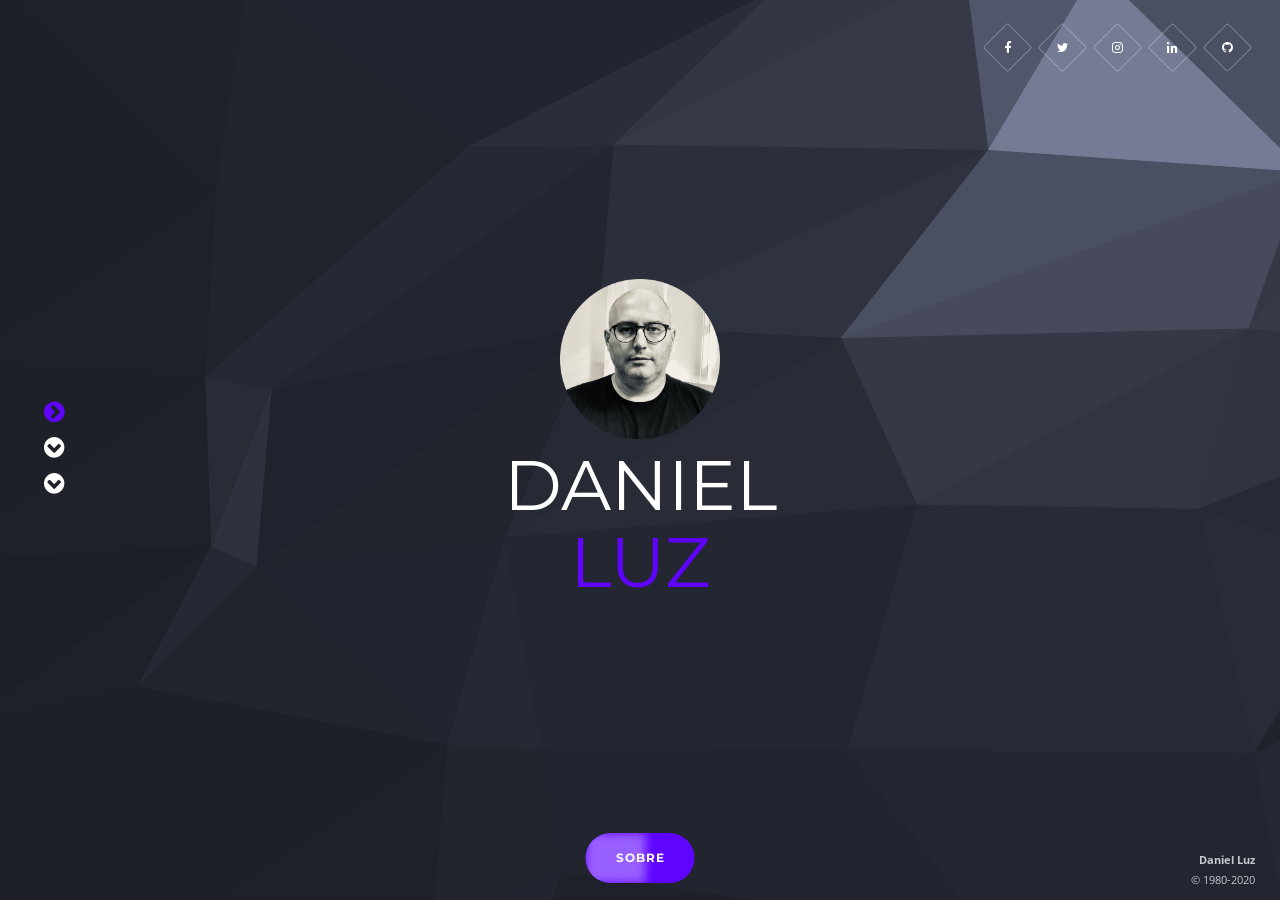
==== commit 2cb2b2a9: "fix form contact" ====
--- a/index.html
+++ b/index.html
@@ -165,15 +165,16 @@
 
 						<div class="text">
 
-		        			<!-- START - Contact Form -->
-			            	<form id="contact-form" name="contact-form" method="POST" data-name="Contact Form">
+							<!-- START - Contact Form -->
+							
+							<form id="contact-form" name="contact-form" method="POST" data-name="Contact Form">
 
 			                    <div class="row">
 
 			                    	<!-- ! Anti-spam field ! Invisible for users, the major part of bots will write something in this field, then, they will be blocked and no spam in your inbox will come.  -->
 			                        <div class="col-xs-12 col-sm-12 col-lg-12 display-none">
 			                            <div class="form-group">
-			                                <input type="text" id="checking" class="form form-control" placeholder="Deixe este campo vazio" onfocus="this.placeholder = ''" onblur="this.placeholder = 'Deixe este campo vazio'" name="checking" data-name="Checking">
+			                                <input type="text" id="checking" class="form form-control" placeholder="Leave this field empty" onfocus="this.placeholder = ''" onblur="this.placeholder = 'Leave this field empty'" name="checking" data-name="Checking">
 			                            </div>
 			                        </div>
 
@@ -181,7 +182,7 @@
 			                        <div class="col-xs-12 col-sm-12 col-lg-12">
 			                            <div class="form-group">
 			                            	<i class="fa fa-user icon-fields"></i>
-			                                <input type="text" id="name" class="form form-control" placeholder="Nome*" onfocus="this.placeholder = ''" onblur="this.placeholder = 'Nome*'" name="name" data-name="Name" required>
+			                                <input type="text" id="name" class="form form-control" placeholder="Name*" onfocus="this.placeholder = ''" onblur="this.placeholder = 'Name*'" name="name" data-name="Name" required>
 			                            </div>
 			                        </div>
 
@@ -189,15 +190,7 @@
 			                        <div class="col-xs-12 col-sm-12 col-lg-12">
 			                            <div class="form-group">
 			                            	<i class="fa fa-envelope icon-fields"></i>
-			                                <input type="email" id="email" class="form form-control" placeholder="Email*" onfocus="this.placeholder = ''" onblur="this.placeholder = 'Email*'" name="email-address" data-name="Email Address" required>
-			                            </div>
-									</div>
-									
-									 <!-- Phone -->
-									 <div class="col-xs-12 col-sm-12 col-lg-12">
-			                            <div class="form-group">
-			                            	<i class="fa fa-phone icon-fields"></i>
-			                                <input type="tel" id="phone" class="form form-control" placeholder="Telefone*" onfocus="this.placeholder = ''" onblur="this.placeholder = 'Telefone*'" name="phone" data-name="Telefone" required>
+			                                <input type="email" id="email" class="form form-control" placeholder="Email Address*" onfocus="this.placeholder = ''" onblur="this.placeholder = 'Email Address*'" name="email-address" data-name="Email Address" required>
 			                            </div>
 			                        </div>
 
@@ -206,10 +199,11 @@
 			                            <div class="form-group form-group-select">
 			                            	<i class="fa fa-commenting icon-fields"></i>
 			                            	<select id="reason" class="form form-control no-selection" name="reason" data-name="reason" onchange="selectedfield()">
-			                            	  <option value="placeholder" disabled selected>Assunto...*</option>
-											  <option value="Enterprise Sales">Trabalho</option>
-											  <option value="Customer Support and Billing">Recrutamento</option>
-											  <option value="Recruiting">Informações</option>
+			                            	  <option value="placeholder" disabled selected>Regarding...*</option>
+											  <option value="Enterprise Sales">Enterprise Sales</option>
+											  <option value="Customer Support and Billing">Customer Support &amp; Billing</option>
+											  <option value="Recruiting">Recruiting</option>
+											  <option value="Just saying Hi!">Just saying Hi!</option>
 											</select>
 			                            </div>
 			                        </div>
@@ -218,18 +212,23 @@
 			                        <div class="col-xs-12 col-sm-12 col-lg-12">
 			                            <div class="form-group">
 			                            	<i class="fa fa-pencil icon-fields"></i>
-			                                <textarea id="text-area" class="form textarea form-control" placeholder="Escreva aqui sua mensagem * ..." onfocus="this.placeholder = ''" onblur="this.placeholder = 'Escreva aqui sua mensagem * ...'" name="message" data-name="Text Area" required></textarea>
-			                            </div>
-			                            <span class="sub-text">* preenchimento obrigatório</span>
-			                        </div>
-
-			                        
+			                                <textarea id="text-area" class="form textarea form-control" placeholder="Your message here*... 20 characters Min." onfocus="this.placeholder = ''" onblur="this.placeholder = 'Your message here*... 20 characters Min.'" name="message" data-name="Text Area" required></textarea>
+			                            </div>
+			                            <span class="sub-text">* Required fields</span>
+			                        </div>
+
+			                        <div class="col-xs-12 col-sm-12 col-lg-12">
+									 	<input type="checkbox" id="ios" name="newsletter" value="Yes" checked>
+									 	<label for="ios" class="ios button"></label>
+										<label class="check-news">I want to receive your Weekly Newsletter.</label>
+									</div>
 			                    </div>
 
 			                    <!-- Form submission -->
-			                    <button type="submit" id="valid-form" class="btn btn-color">Enviar Mensagem</button>
+			                    <button type="submit" id="valid-form" class="btn btn-color">Send my Message</button>
 
 			                </form>
+			            
 			                <!-- END - Contact Form -->
 		                </div>
 	        		</div>
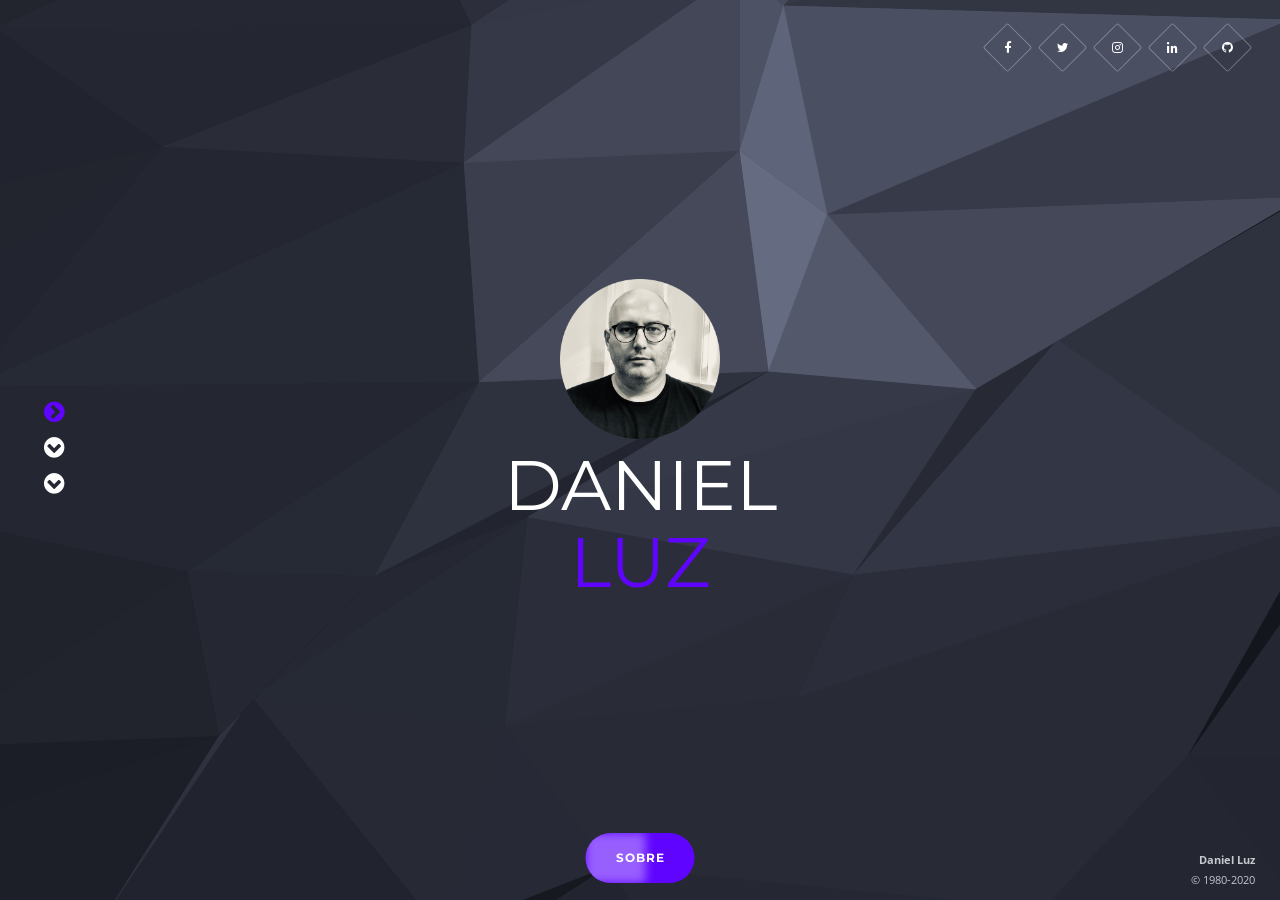
==== commit 5bcf36b0: "translate form contact" ====
--- a/index.html
+++ b/index.html
@@ -182,7 +182,7 @@
 			                        <div class="col-xs-12 col-sm-12 col-lg-12">
 			                            <div class="form-group">
 			                            	<i class="fa fa-user icon-fields"></i>
-			                                <input type="text" id="name" class="form form-control" placeholder="Name*" onfocus="this.placeholder = ''" onblur="this.placeholder = 'Name*'" name="name" data-name="Name" required>
+			                                <input type="text" id="name" class="form form-control" placeholder="Nome*" onfocus="this.placeholder = ''" onblur="this.placeholder = 'Nome*'" name="name" data-name="Name" required>
 			                            </div>
 			                        </div>
 
@@ -190,7 +190,7 @@
 			                        <div class="col-xs-12 col-sm-12 col-lg-12">
 			                            <div class="form-group">
 			                            	<i class="fa fa-envelope icon-fields"></i>
-			                                <input type="email" id="email" class="form form-control" placeholder="Email Address*" onfocus="this.placeholder = ''" onblur="this.placeholder = 'Email Address*'" name="email-address" data-name="Email Address" required>
+			                                <input type="email" id="email" class="form form-control" placeholder="Email*" onfocus="this.placeholder = ''" onblur="this.placeholder = 'Email*'" name="email-address" data-name="Email Address" required>
 			                            </div>
 			                        </div>
 
@@ -199,11 +199,11 @@
 			                            <div class="form-group form-group-select">
 			                            	<i class="fa fa-commenting icon-fields"></i>
 			                            	<select id="reason" class="form form-control no-selection" name="reason" data-name="reason" onchange="selectedfield()">
-			                            	  <option value="placeholder" disabled selected>Regarding...*</option>
-											  <option value="Enterprise Sales">Enterprise Sales</option>
-											  <option value="Customer Support and Billing">Customer Support &amp; Billing</option>
-											  <option value="Recruiting">Recruiting</option>
-											  <option value="Just saying Hi!">Just saying Hi!</option>
+			                            	  <option value="placeholder" disabled selected>Assunto...*</option>
+											  <option value="recrutamento">Recrutamento</option>
+											  <option value="trabalho">Trabalho</option>
+											  <option value="informacoes">Informações</option>
+											  <option value="apenasdizeroi">Apenas dizer Oi</option>
 											</select>
 			                            </div>
 			                        </div>
@@ -212,20 +212,20 @@
 			                        <div class="col-xs-12 col-sm-12 col-lg-12">
 			                            <div class="form-group">
 			                            	<i class="fa fa-pencil icon-fields"></i>
-			                                <textarea id="text-area" class="form textarea form-control" placeholder="Your message here*... 20 characters Min." onfocus="this.placeholder = ''" onblur="this.placeholder = 'Your message here*... 20 characters Min.'" name="message" data-name="Text Area" required></textarea>
-			                            </div>
-			                            <span class="sub-text">* Required fields</span>
+			                                <textarea id="text-area" class="form textarea form-control" placeholder="Digite sua mensagem aqui * ... Min. 20 caracteres" onfocus="this.placeholder = ''" onblur="this.placeholder = 'Digite sua mensagem aqui * ... Min. 20 caracteres'" name="message" data-name="Text Area" required></textarea>
+			                            </div>
+			                            <span class="sub-text">* Campos requeridos</span>
 			                        </div>
 
 			                        <div class="col-xs-12 col-sm-12 col-lg-12">
 									 	<input type="checkbox" id="ios" name="newsletter" value="Yes" checked>
 									 	<label for="ios" class="ios button"></label>
-										<label class="check-news">I want to receive your Weekly Newsletter.</label>
+										<label class="check-news">Quero receber Notícias.</label>
 									</div>
 			                    </div>
 
 			                    <!-- Form submission -->
-			                    <button type="submit" id="valid-form" class="btn btn-color">Send my Message</button>
+			                    <button type="submit" id="valid-form" class="btn btn-color">Enviar minha mensagem</button>
 
 			                </form>
 			            
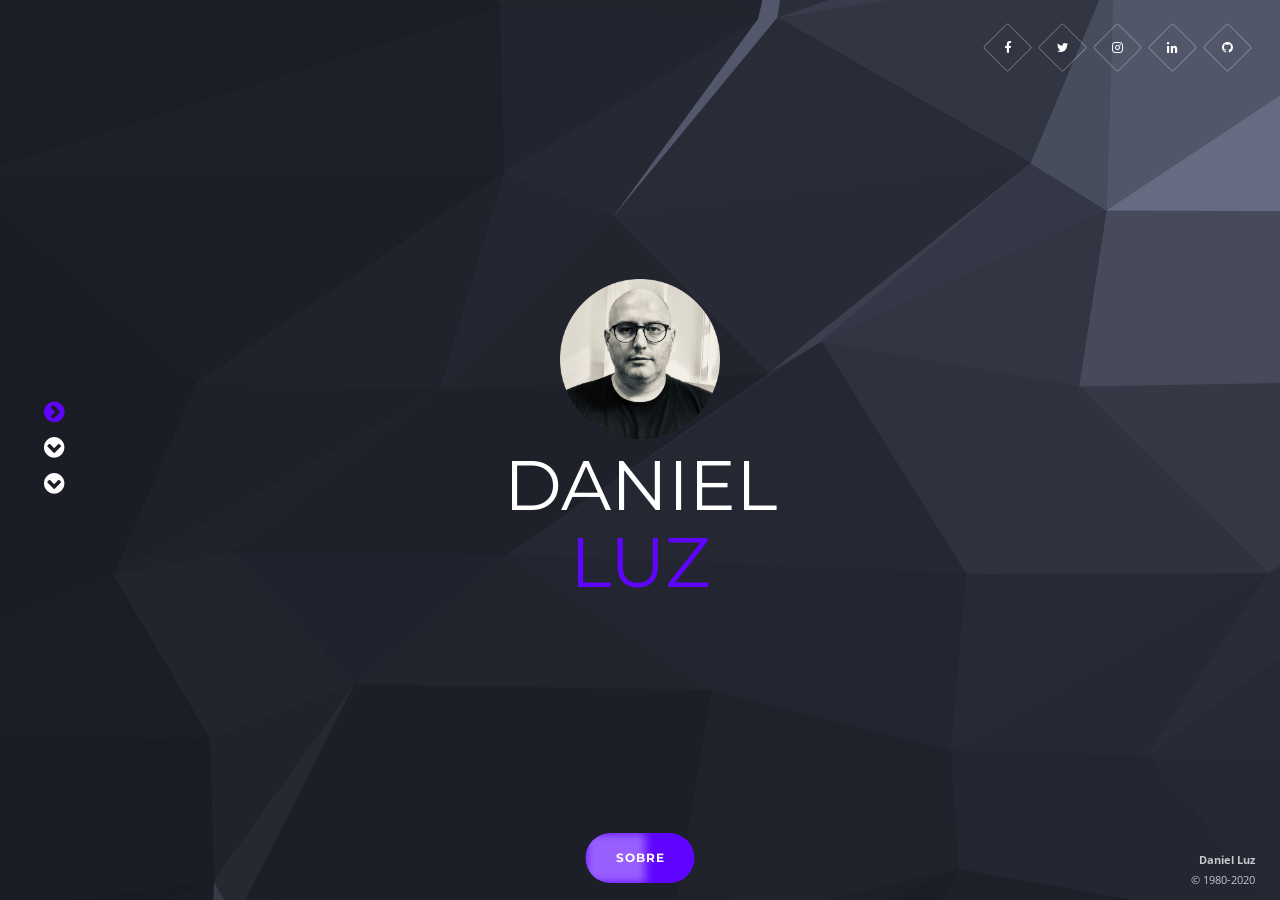
==== commit e50e8c80: "fix form contact" ====
--- a/index.html
+++ b/index.html
@@ -200,10 +200,10 @@
 			                            	<i class="fa fa-commenting icon-fields"></i>
 			                            	<select id="reason" class="form form-control no-selection" name="reason" data-name="reason" onchange="selectedfield()">
 			                            	  <option value="placeholder" disabled selected>Assunto...*</option>
-											  <option value="recrutamento">Recrutamento</option>
-											  <option value="trabalho">Trabalho</option>
-											  <option value="informacoes">Informações</option>
-											  <option value="apenasdizeroi">Apenas dizer Oi</option>
+											  <option value="Recrutamento">Recrutamento</option>
+											  <option value="Trabalho">Trabalho</option>
+											  <option value="Informacoes">Informações</option>
+											  <option value="Apenas dizer Oi">Apenas dizer Oi</option>
 											</select>
 			                            </div>
 			                        </div>
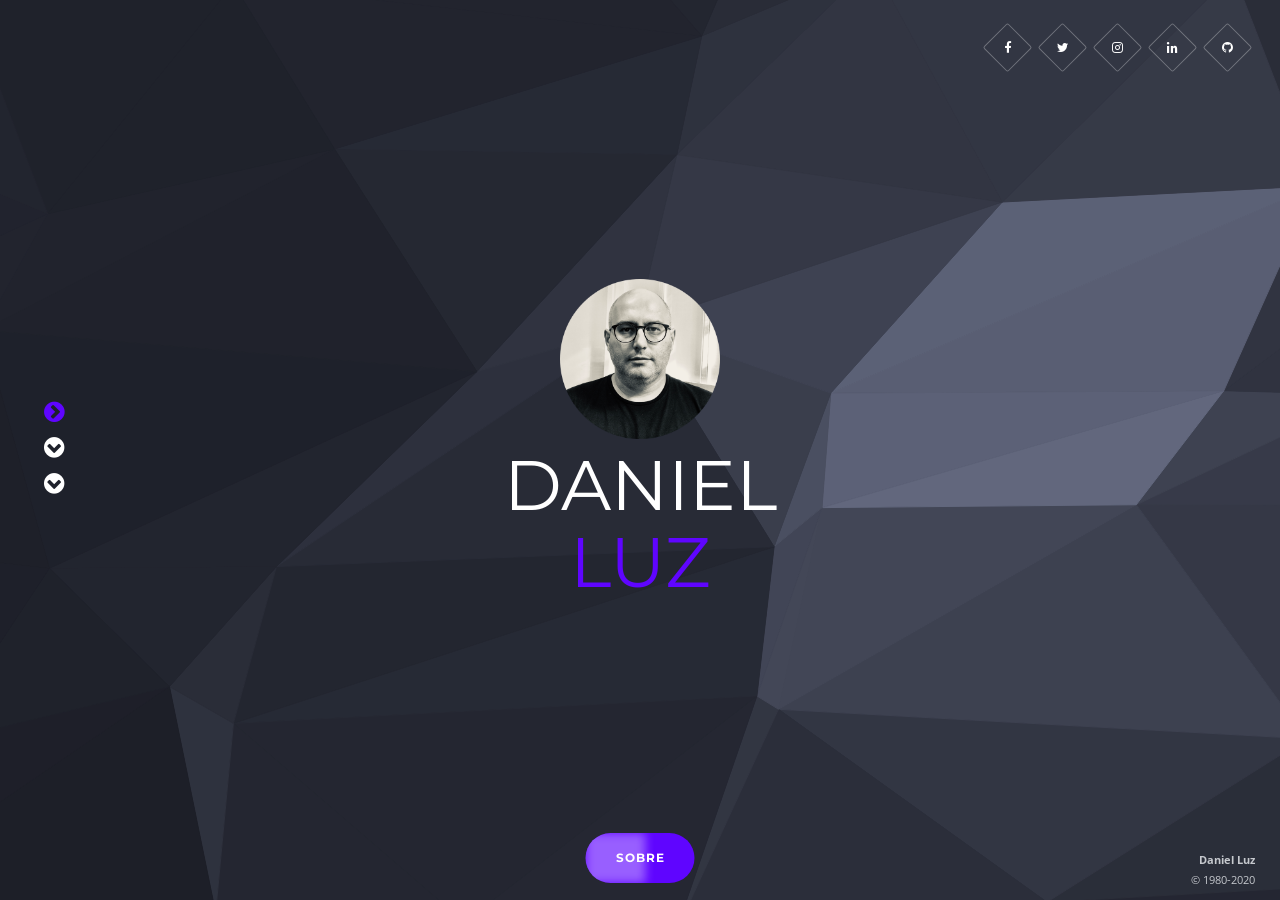
==== commit bdd3f5b8: "remove field news" ====
--- a/index.html
+++ b/index.html
@@ -217,11 +217,11 @@
 			                            <span class="sub-text">* Campos requeridos</span>
 			                        </div>
 
-			                        <div class="col-xs-12 col-sm-12 col-lg-12">
+			                        <!-- <div class="col-xs-12 col-sm-12 col-lg-12">
 									 	<input type="checkbox" id="ios" name="newsletter" value="Yes" checked>
 									 	<label for="ios" class="ios button"></label>
 										<label class="check-news">Quero receber Notícias.</label>
-									</div>
+									</div> -->
 			                    </div>
 
 			                    <!-- Form submission -->
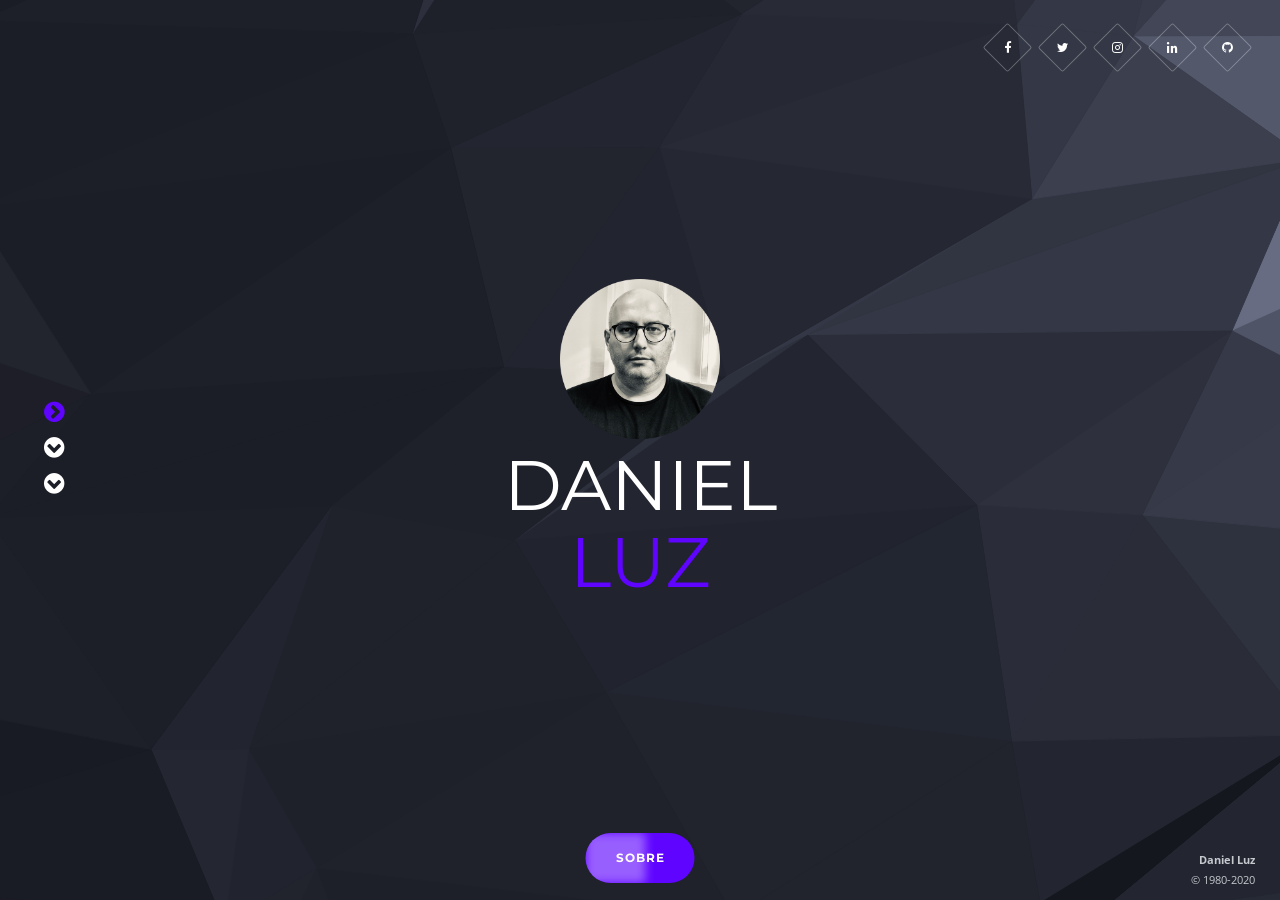
==== commit 750d4889: "fixe form contact" ====
--- a/index.html
+++ b/index.html
@@ -217,11 +217,11 @@
 			                            <span class="sub-text">* Campos requeridos</span>
 			                        </div>
 
-			                        <!-- <div class="col-xs-12 col-sm-12 col-lg-12">
+			                        <div class="col-xs-12 col-sm-12 col-lg-12">
 									 	<input type="checkbox" id="ios" name="newsletter" value="Yes" checked>
 									 	<label for="ios" class="ios button"></label>
 										<label class="check-news">Quero receber Notícias.</label>
-									</div> -->
+									</div>
 			                    </div>
 
 			                    <!-- Form submission -->
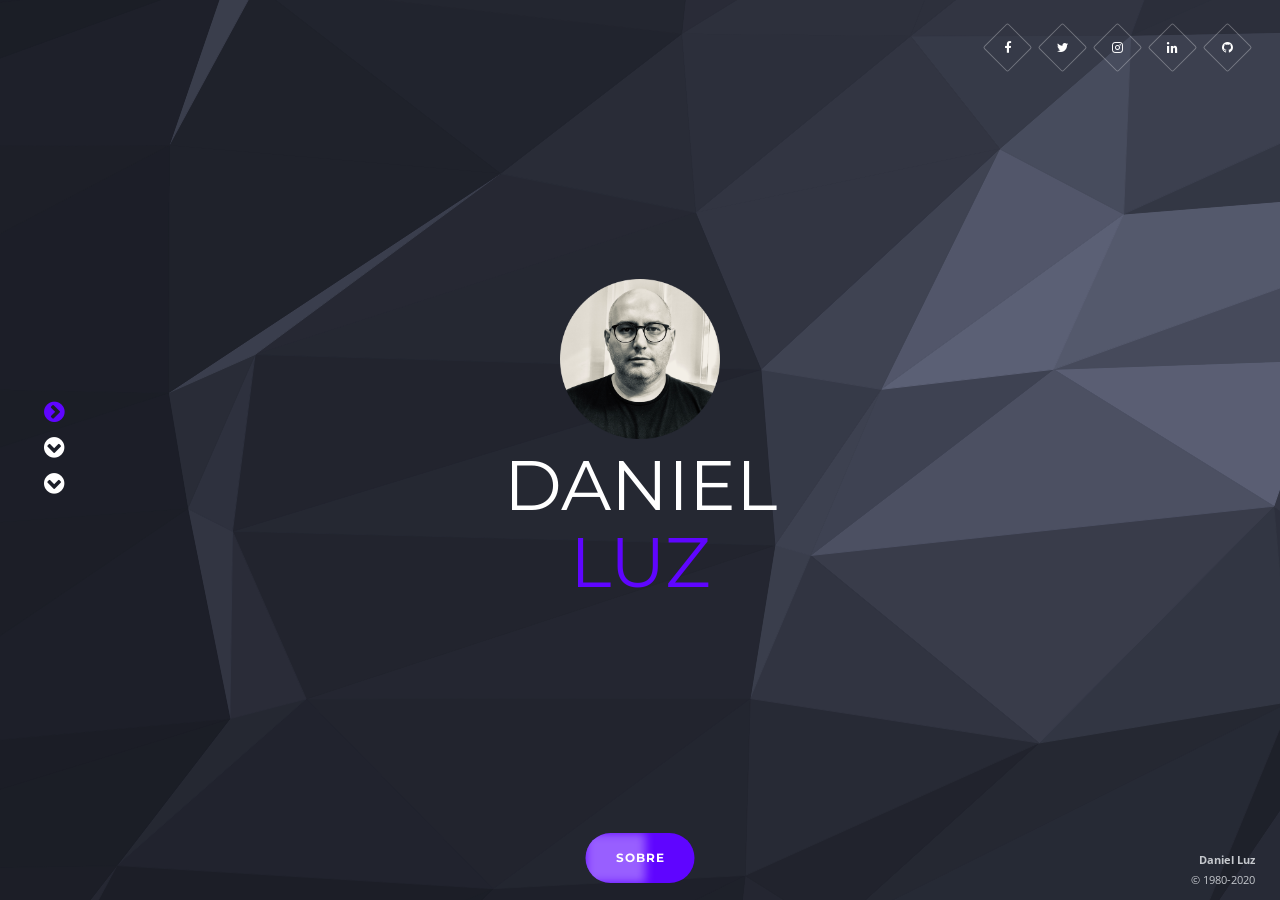
==== commit 9d76e24e: "remove news field" ====
--- a/index.html
+++ b/index.html
@@ -217,11 +217,6 @@
 			                            <span class="sub-text">* Campos requeridos</span>
 			                        </div>
 
-			                        <div class="col-xs-12 col-sm-12 col-lg-12">
-									 	<input type="checkbox" id="ios" name="newsletter" value="Yes" checked>
-									 	<label for="ios" class="ios button"></label>
-										<label class="check-news">Quero receber Notícias.</label>
-									</div>
 			                    </div>
 
 			                    <!-- Form submission -->
